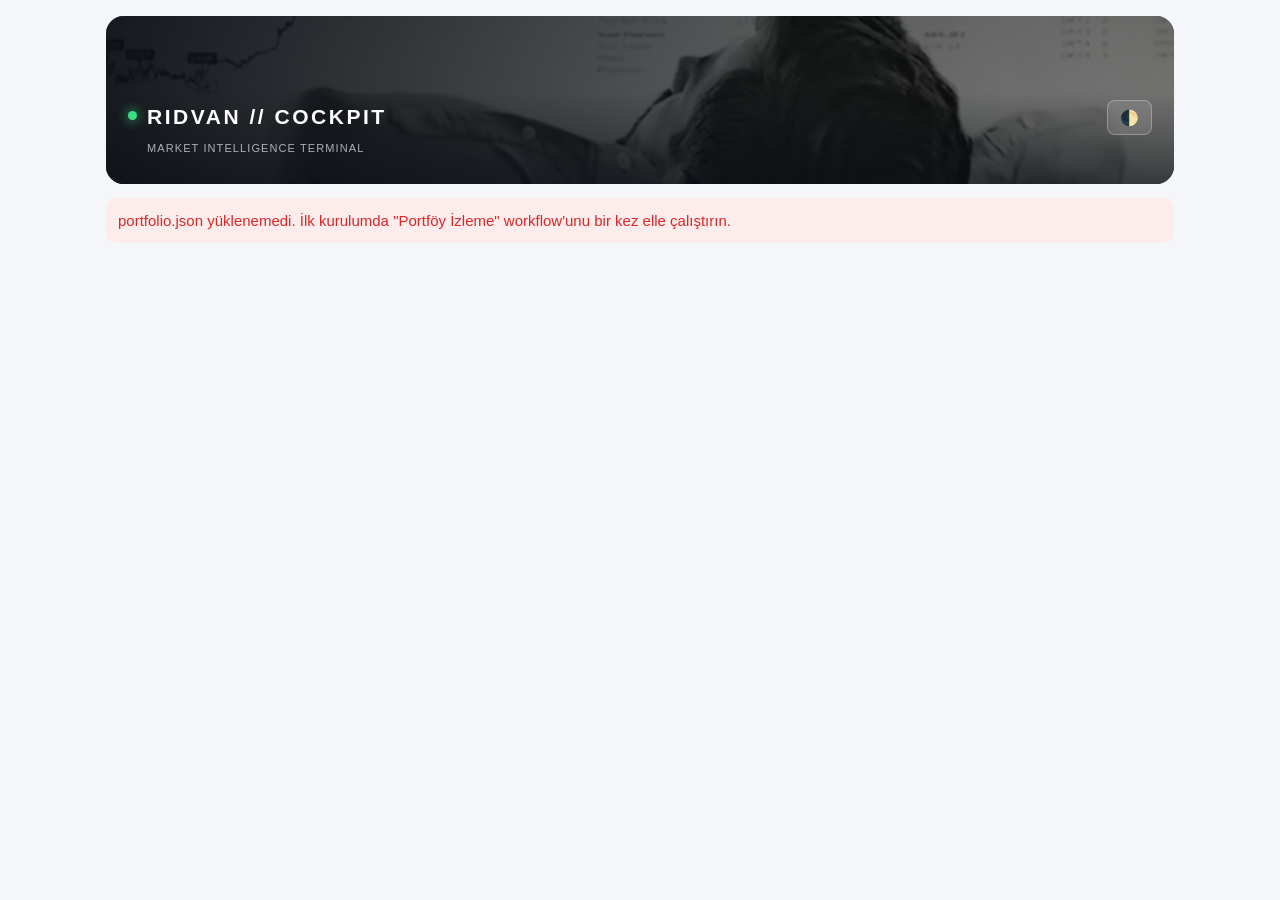
==== docs/index.html @ bf500c4d "Aşama 1: şifreli portföy, güvenli kayıt akışı, ET zamanlama, repaint ve 4s hizası - Portföy/geçmiş/d" ====
<!DOCTYPE html>
<html lang="tr">
<head>
<meta charset="UTF-8">
<meta name="viewport" content="width=device-width, initial-scale=1">
<title>RIDVAN // COCKPIT</title>
<link rel="icon" href="data:,">
<style>
:root{
  --bg:#f4f6f9;--card:#fff;--text:#1b2430;--muted:#6b7686;--line:#e3e8ef;
  --up:#16a34a;--up-bg:#e8f7ee;--down:#dc2626;--down-bg:#fdecec;--flat-bg:#f1f3f6;--accent:#2563eb;
  --pc-up:#eaf6ef;--pc-down:#fbeeee;
}
@media (prefers-color-scheme:dark){:root:not([data-theme="light"]){
  --bg:#0f141b;--card:#1a212b;--text:#e8edf3;--muted:#8d99aa;--line:#2a3340;
  --up:#34d399;--up-bg:#12332a;--down:#f87171;--down-bg:#3a1c1f;--flat-bg:#232b36;--accent:#60a5fa;--pc-up:#142a23;--pc-down:#2a1d22;}}
:root[data-theme="dark"]{
  --bg:#0f141b;--card:#1a212b;--text:#e8edf3;--muted:#8d99aa;--line:#2a3340;
  --up:#34d399;--up-bg:#12332a;--down:#f87171;--down-bg:#3a1c1f;--flat-bg:#232b36;--accent:#60a5fa;--pc-up:#142a23;--pc-down:#2a1d22;}
*{box-sizing:border-box;margin:0;padding:0}
body{background:var(--bg);color:var(--text);font:15px/1.4 -apple-system,BlinkMacSystemFont,"Segoe UI",Roboto,sans-serif;padding:16px;max-width:1100px;margin:0 auto}
header{display:flex;justify-content:space-between;align-items:center;gap:12px;margin-bottom:14px}
h1{font-size:20px}
h2{font-size:14px;text-transform:uppercase;letter-spacing:.06em;color:var(--muted);margin:22px 0 10px}
button{font:inherit;color:var(--text);background:var(--card);border:1px solid var(--line);border-radius:8px;padding:6px 12px;cursor:pointer}
#status{font-size:12px;color:var(--muted);margin-bottom:12px}
#status.warn{color:var(--down);font-weight:600}
.grid{display:grid;gap:10px}
.sum{grid-template-columns:repeat(auto-fit,minmax(150px,1fr))}
.pos{grid-template-columns:repeat(auto-fit,minmax(240px,1fr))}
.wl{grid-template-columns:repeat(auto-fit,minmax(150px,1fr))}
.card{background:var(--card);border:1px solid var(--line);border-radius:12px;padding:12px 14px}
.label{font-size:11px;text-transform:uppercase;letter-spacing:.05em;color:var(--muted)}
.big{font-size:21px;font-weight:700;margin-top:2px}
.sub{font-size:12px;color:var(--muted)}
.up{color:var(--up)}.down{color:var(--down)}
.pcard{cursor:pointer;border-left:5px solid var(--line);transition:transform .15s}
.pcard:hover{transform:translateY(-2px)}
.pcard.up-bg{background:var(--pc-up);border-left-color:var(--up)}
.pcard.down-bg{background:var(--pc-down);border-left-color:var(--down)}
.pcard.flat-bg{background:var(--flat-bg)}
.row{display:flex;justify-content:space-between;align-items:baseline;gap:8px}
.tk{font-weight:700;font-size:16px}
.chip{display:inline-block;font-size:11px;padding:1px 7px;border-radius:99px;background:var(--flat-bg);color:var(--muted);margin:3px 4px 0 0}
.chip.bad{background:var(--down-bg);color:var(--down);font-weight:600}
.chip.good{background:var(--up-bg);color:var(--up);font-weight:600}
svg.spark{width:100%;height:30px;display:block;margin:6px 0 2px}
.bar{height:10px;border-radius:99px;background:var(--flat-bg);overflow:hidden}
.bar>i{display:block;height:100%;background:var(--accent)}
.alloc{display:flex;height:16px;border-radius:99px;overflow:hidden;background:var(--flat-bg)}
.legend{display:flex;flex-wrap:wrap;gap:4px 14px;margin-top:8px;font-size:12px;color:var(--muted)}
.legend b{display:inline-block;width:9px;height:9px;border-radius:2px;margin-right:5px}
.rank{color:var(--muted);font-size:11px;margin-right:6px}
#modal{position:fixed;inset:0;background:rgba(0,0,0,.5);display:none;align-items:center;justify-content:center;padding:16px;z-index:10}
#modal.show{display:flex}
#modal .card{max-width:420px;width:100%;max-height:90vh;overflow:auto}
table{width:100%;border-collapse:collapse;font-size:13px;margin-top:6px}
td{padding:4px 0;border-bottom:1px solid var(--line)}td:last-child{text-align:right;font-weight:600}
.err{background:var(--down-bg);color:var(--down);padding:12px;border-radius:10px}
</style>
<link rel="stylesheet" href="theme.css?v=1">
<script src="vault.js?v=1"></script>
</head>
<body>
<div class="masthead">
<header>
  <h1><i></i>RIDVAN // COCKPIT</h1>
  <button id="theme" type="button" aria-label="Tema değiştir">🌓</button>
</header>
<div class="tag">MARKET INTELLIGENCE TERMINAL</div>
<div id="status">Yükleniyor…</div>
</div>
<main id="app"></main>
<div id="modal"><div class="card" id="modalBody"></div></div>

<script>
"use strict";
const PALETTE=["#4f86f7","#a78bfa","#f0b24c","#3fc1b0","#e879a6","#9bcf53","#f08a4b","#4cc3e6"];
const $=s=>document.querySelector(s);
const esc=s=>String(s).replace(/[&<>"']/g,c=>({"&":"&amp;","<":"&lt;",">":"&gt;",'"':"&quot;","'":"&#39;"}[c]));
const num=(v,d=2)=>Number(v).toLocaleString("en-US",{minimumFractionDigits:d,maximumFractionDigits:d});
const usd=(v,d=2)=>(v<0?"-":"")+"$"+num(Math.abs(v),d);
const sUsd=(v,d=2)=>(v>0?"+":v<0?"-":"")+"$"+num(Math.abs(v),d);
const sPct=v=>(v>0?"+":"")+num(v,2)+"%";
const cls=v=>v>0?"up":v<0?"down":"";
const bg=v=>v>0?"up-bg":v<0?"down-bg":"flat-bg";
const pct=(a,b)=>b?a/b*100:0;
const validQ=q=>q&&Number(q.c)>0;
// Ön/kapanış sonrası: quotes.json'daki ext güncelse (3 saat) fiyat/değişim onunla gösterilir; kapanış korunur.
function eff(q){
  const e=q&&q.ext;if(!e||!(+e.p>0))return q;
  if(!(Date.now()-new Date(e.t).getTime()<3*3600e3))return q;
  const base=e.sess==="pre"?+q.c:(+q.pc||+q.c);if(!(base>0))return q;
  const c=+e.p;return {...q,c,d:c-base,dp:(c/base-1)*100,pc:base,extp:e.sess,close:+q.c};
}
const extTag=x=>x&&x.extp?(x.extp==="pre"?" 🌅":" 🌙"):"";

/* ---- tema (localStorage erişilemezse sessizce yoksay) ---- */
function getTheme(){try{return localStorage.getItem("theme")}catch(e){return null}}
function setTheme(t){
  if(t)document.documentElement.setAttribute("data-theme",t);
  else document.documentElement.removeAttribute("data-theme");
  try{t?localStorage.setItem("theme",t):localStorage.removeItem("theme")}catch(e){}
}
setTheme(getTheme());
$("#theme").onclick=()=>{
  const cur=document.documentElement.getAttribute("data-theme")||
    (matchMedia("(prefers-color-scheme:dark)").matches?"dark":"light");
  setTheme(cur==="dark"?"light":"dark");
};

/* ---- veri ---- */
async function getJson(name,optional){
  try{
    const r=await fetch("data/"+name+"?t="+Date.now(),{cache:"no-store"});
    if(!r.ok)throw new Error(r.status);
    const j=await r.json();
    return window.Vault?await Vault.open(j):j;
  }catch(e){if(optional)return null;throw new Error(name+" yüklenemedi");}
}

function levels(P,t){
  const pos=P.portfolio[t],c=(P.position_levels||{})[t]||{},a=P.alerts||{};
  let stop=c.stop_loss,target=c.target;
  if(stop==null&&a.stop_loss_pct!=null)stop=pos.cost_basis*(1+a.stop_loss_pct/100);
  if(target==null&&a.target_pct!=null)target=pos.cost_basis*(1+a.target_pct/100);
  return {stop,target};
}

function compute(P,Q,H){
  const pos=[];let value=0,cost=0,day=0,prev=0;
  for(const [t,p] of Object.entries(P.portfolio)){
    const q=Q.quotes[t];if(!validQ(q))continue;
    const price=+q.c,pc=+(q.pc||q.c);
    const v=p.shares*price,c=p.shares*p.cost_basis;
    pos.push({t,shares:p.shares,cb:p.cost_basis,price,pc,value:v,cost:c,pnl:v-c,pnlPct:pct(v-c,c),
      dayPnl:p.shares*(price-pc),dayPct:pct(price-pc,pc),stale:!!q.stale,extp:q.extp,close:q.close,...levels(P,t)});
    value+=v;cost+=c;day+=p.shares*(price-pc);prev+=p.shares*pc;
  }
  const cash=+P.cash||0,total=value+cash;
  pos.forEach(p=>p.weight=pct(p.value,total));
  pos.sort((a,b)=>b.value-a.value);
  const realized=(H.transactions||[]).reduce((s,x)=>s+(x.undone?0:(x.realized_pnl||0)),0);
  return {pos,value,cost,cash,total,pnl:value-cost,pnlPct:pct(value-cost,cost),
    day,dayPct:pct(day,prev),realized};
}

function monthProgress(P,H,total){
  const target=P.monthly_target;if(!target)return null;
  const today=new Date().toISOString().slice(0,10),month=today.slice(0,7);
  const snaps=(H.snapshots||[]).filter(s=>s.date.startsWith(month)).sort((a,b)=>a.date<b.date?-1:1);
  if(!snaps.length)return null;
  const start=snaps[0];let flows=0;
  for(const x of H.transactions||[]){
    if(!x.undone&&x.date>start.date&&x.date.startsWith(month)){
      if(x.action==="deposit")flows+=x.amount;else if(x.action==="withdraw")flows-=x.amount;
    }
  }
  const gain=total-start.value-flows;
  return {gain,target,pct:pct(gain,target),since:start.date};
}

function spark(series){
  if(!series||series.length<2)return '<div class="sub" style="margin:6px 0 2px">Trend verisi birikiyor…</div>';
  const w=100,h=30,min=Math.min(...series),max=Math.max(...series),rng=(max-min)||1;
  const pts=series.map((v,i)=>(i/(series.length-1)*w).toFixed(1)+","+(h-2-(v-min)/rng*(h-4)).toFixed(1)).join(" ");
  const col=series[series.length-1]>=series[0]?"var(--up)":"var(--down)";
  return `<svg class="spark" viewBox="0 0 ${w} ${h}" preserveAspectRatio="none"><polyline fill="none" stroke="${col}" stroke-width="1.8" vector-effect="non-scaling-stroke" points="${pts}"/></svg>`;
}
const seriesOf=(prices,t)=>{const h=(prices||{})[t]||{};return Object.keys(h).sort().map(d=>h[d])};

/* ---- render ---- */
let STATE=null;
function render(){
  const {P,Q,H,PR}=STATE,S=compute(P,Q,H);
  const mp=monthProgress(P,H,S.total);
  let h="";

  h+=`<div class="grid sum">
   <div class="card"><div class="label">Toplam değer</div><div class="big">${usd(S.total)}</div><div class="sub">Pozisyon ${usd(S.value,0)} + nakit</div></div>
   <div class="card"><div class="label">Bugünkü K/Z</div><div class="big ${cls(S.day)}">${sUsd(S.day)}</div><div class="sub ${cls(S.day)}">${sPct(S.dayPct)}</div></div>
   <div class="card"><div class="label">Toplam K/Z</div><div class="big ${cls(S.pnl)}">${sUsd(S.pnl)}</div><div class="sub ${cls(S.pnl)}">${sPct(S.pnlPct)} · maliyet ${usd(S.cost,0)}</div></div>
   <div class="card"><div class="label">Nakit</div><div class="big">${usd(S.cash)}</div><div class="sub">%${num(pct(S.cash,S.total),1)} portföy</div></div>
   <div class="card"><div class="label">Gerçekleşen K/Z</div><div class="big ${cls(S.realized)}">${sUsd(S.realized)}</div><div class="sub">satışlardan</div></div>
  </div>`;

  if(mp){
    const w=Math.max(0,Math.min(100,mp.pct));
    h+=`<div class="card" style="margin-top:10px"><div class="row"><span class="label">Aylık hedef</span>
     <span class="sub">${sUsd(mp.gain,0)} / ${usd(mp.target,0)} · %${num(Math.max(mp.pct,0),0)}</span></div>
     <div class="bar" style="margin-top:8px"><i style="width:${w}%;background:${mp.gain>=0?"var(--up)":"var(--down)"}"></i></div>
     <div class="sub" style="margin-top:4px">${esc(mp.since)} tarihindeki ilk kayda göre (para yatırma/çekme düzeltilir)</div></div>`;
  }

  h+=`<div class="motto" role="button" tabindex="0" aria-label="Günün duvar yazısı, dokununca değişir"><div class="motto-in"><span class="motto-k">DUVAR YAZISI</span><p class="motto-t"></p></div></div>`;

  const segs=S.pos.map((p,i)=>({n:p.t,w:p.weight,c:PALETTE[i%PALETTE.length]}));
  segs.push({n:"Nakit",w:pct(S.cash,S.total),c:"#94a3b8"});
  h+=`<h2>Dağılım</h2><div class="card"><div class="alloc">${segs.map(s=>`<div title="${esc(s.n)}" style="width:${s.w}%;background:${s.c}"></div>`).join("")}</div>
   <div class="legend">${segs.map(s=>`<span><b style="background:${s.c}"></b>${esc(s.n)} %${num(s.w,1)}</span>`).join("")}</div></div>`;

  h+=`<h2>Pozisyonlar</h2><div class="grid pos">`;
  for(const p of S.pos){
    const stopBad=p.stop!=null&&p.price<=p.stop,tgtGood=p.target!=null&&p.price>=p.target;
    h+=`<div class="card pcard ${bg(p.dayPct)}" data-t="${esc(p.t)}">
      <div class="row"><span class="tk">${esc(p.t)}</span><span class="${cls(p.dayPct)}"><b>${sPct(p.dayPct)}</b> bugün</span></div>
      <div class="row"><span class="big" style="font-size:18px">${usd(p.price)}${extTag(p)}</span><span class="sub">${num(p.shares,0)} adet · %${num(p.weight,0)}</span></div>
      ${spark(seriesOf(PR,p.t))}
      <div class="row"><span class="sub">K/Z</span><span class="${cls(p.pnl)}"><b>${sUsd(p.pnl,0)}</b> (${sPct(p.pnlPct)})</span></div>
      <div>${p.stop!=null?`<span class="chip ${stopBad?"bad":""}">Stop ${usd(p.stop)}${stopBad?" ⚠":""}</span>`:""}
      ${p.target!=null?`<span class="chip ${tgtGood?"good":""}">Hedef ${usd(p.target)}${tgtGood?" ✓":""}</span>`:""}
      ${p.extp?`<span class="chip">${p.extp==="pre"?"Ön piyasa":"Kapanış sonrası"} · kapanış ${usd(p.close)}</span>`:""}
      ${p.stale?'<span class="chip bad">eski veri</span>':""}</div></div>`;
  }
  h+=`</div>`;

  const wl=P.watchlist.map(t=>({t,q:Q.quotes[t]})).filter(x=>validQ(x.q)).sort((a,b)=>(b.q.dp||0)-(a.q.dp||0));
  const lost=P.watchlist.filter(t=>!validQ(Q.quotes[t]));
  h+=`<h2>İzleme listesi · momentuma göre</h2><div class="grid wl">`;
  wl.forEach((x,i)=>{
    const zone=(P.buy_zones||{})[x.t],inZone=zone!=null&&x.q.c<=zone,dp=+x.q.dp||0;
    h+=`<div class="card ${inZone?"":""}" style="${inZone?"border-color:var(--up)":""}">
      <div class="row"><span><span class="rank">#${i+1}</span><b>${esc(x.t)}</b></span><span class="${cls(dp)}"><b>${sPct(dp)}</b></span></div>
      <div class="sub">${usd(+x.q.c)}${extTag(x.q)}</div>
      ${zone!=null?`<span class="chip ${inZone?"good":""}">${inZone?"🎯 alım bölgesinde":"alım ≤ "+usd(zone)}</span>`:""}</div>`;
  });
  h+=`</div>`;
  if(lost.length)h+=`<div class="sub" style="margin-top:8px">⚠ Fiyat alınamadı: ${lost.map(esc).join(", ")}</div>`;

  $("#app").innerHTML=h;
  if(window.mottoInit)mottoInit();
  document.querySelectorAll(".pcard").forEach(el=>el.onclick=()=>openModal(el.dataset.t,S));

  const upd=new Date(Q.updated),age=Math.round((Date.now()-upd)/60000);
  const st=$("#status");
  const mk=Q.market_open===true?"🟢 Piyasa açık":Q.market_open===false?"🔴 Piyasa kapalı":"⚪";
  st.textContent=`${mk} · Son veri: ${upd.toLocaleString("tr-TR",{hour:"2-digit",minute:"2-digit",day:"2-digit",month:"2-digit"})} (${age} dk önce)`;
  st.className=(Q.market_open===true&&age>40)?"warn":"";
  if(st.className)st.textContent+=" · veri gecikmiş olabilir";
  if(window.Vault&&Vault.unlocked()){const lk=document.createElement("a");lk.href="#";lk.textContent=" · 🔒 Kilitle";
    lk.style.color="inherit";lk.onclick=e=>{e.preventDefault();Vault.forget()};st.appendChild(lk);}
}

function openModal(t,S){
  const p=S.pos.find(x=>x.t===t);if(!p)return;
  const tx=(STATE.H.transactions||[]).filter(x=>x.ticker===t).slice(-5).reverse();
  const row=(a,b)=>`<tr><td>${a}</td><td>${b}</td></tr>`;
  $("#modalBody").innerHTML=`<div class="row"><span class="tk" style="font-size:20px">${esc(t)}</span><button type="button" id="close">Kapat</button></div>
   <table>
   ${row(p.extp?(p.extp==="pre"?"Ön piyasa fiyatı":"Kapanış sonrası fiyat"):"Fiyat",usd(p.price))}${p.extp?row("Kapanış",usd(p.close)):""}${row("Önceki kapanış",usd(p.pc))}${row("Bugün",`<span class="${cls(p.dayPnl)}">${sUsd(p.dayPnl)} (${sPct(p.dayPct)})</span>`)}
   ${row("Adet",num(p.shares,0))}${row("Ort. maliyet",usd(p.cb,4))}
   ${row("Pozisyon değeri",usd(p.value))}${row("Maliyet tutarı",usd(p.cost))}
   ${row("Toplam K/Z",`<span class="${cls(p.pnl)}">${sUsd(p.pnl)} (${sPct(p.pnlPct)})</span>`)}
   ${row("Portföy ağırlığı","%"+num(p.weight,1))}
   ${p.stop!=null?row("Stop",usd(p.stop)):""}${p.target!=null?row("Hedef",usd(p.target)):""}</table>
   ${tx.length?`<h2 style="margin-top:14px">Son işlemler</h2><table>${tx.map(x=>row(esc(x.date)+" "+esc(x.action==="buy"?"ALIŞ":"SATIŞ"),num(x.shares,0)+" @ "+usd(x.price))).join("")}</table>`:""}`;
  $("#modal").classList.add("show");
  $("#close").onclick=closeModal;
}
function closeModal(){$("#modal").classList.remove("show")}
$("#modal").onclick=e=>{if(e.target.id==="modal")closeModal()};
document.addEventListener("keydown",e=>{if(e.key==="Escape")closeModal()});

async function load(){
  try{
    const [P,Q,H,PR]=await Promise.all([getJson("portfolio.json"),getJson("quotes.json"),
      getJson("history.json",true),getJson("prices.json",true)]);
    if(Q&&Q.quotes)for(const t of Object.keys(Q.quotes))Q.quotes[t]=eff(Q.quotes[t]);
    STATE={P,Q,H:H||{transactions:[],snapshots:[]},PR:PR||{}};
    render();
  }catch(e){
    $("#app").innerHTML=`<div class="err">${esc(e.message)}. İlk kurulumda "Portföy İzleme" workflow'unu bir kez elle çalıştırın.</div>`;
    $("#status").textContent="";
  }
}
load();
setInterval(load,60000);
</script>
<script src="motto.js?v=1"></script>
</body>
</html>
---- docs/theme.css ----
/* Midas görsel teması: sakin, net, disiplinli.
   Tek dosyadan üç sayfaya (index, tg, trend) uygulanır.
   Geri almak için: sayfalardaki <link theme.css> ve .stage/.masthead/.motto işaretlerini kaldırmak yeterli. */
@font-face{font-family:"Sedgwick Ave Display";font-display:swap;src:url(fonts/sedgwick-latin-ext.woff2) format("woff2");
  unicode-range:U+0100-02BA,U+02BD-02C5,U+02C7-02CC,U+02CE-02D7,U+02DD-02FF,U+0304,U+0308,U+0329,U+1D00-1DBF,U+1E00-1E9F,U+1EF2-1EFF,U+2020,U+20A0-20AB,U+20AD-20C0,U+2113,U+2C60-2C7F,U+A720-A7FF}
@font-face{font-family:"Sedgwick Ave Display";font-display:swap;src:url(fonts/sedgwick-latin.woff2) format("woff2");
  unicode-range:U+0000-00FF,U+0131,U+0152-0153,U+02BB-02BC,U+02C6,U+02DA,U+02DC,U+0304,U+0308,U+0329,U+2000-206F,U+20AC,U+2122,U+2191,U+2193,U+2212,U+2215,U+FEFF,U+FFFD}

/* Sayfa üstü sahne (mini uygulama): fotoğraf kararıp zemine karışır */
.stage{position:absolute;left:0;right:0;top:0;height:330px;z-index:-1;pointer-events:none;overflow:hidden;background:#0a0d14}
.stage::before{content:"";position:absolute;inset:0;background:url(img/hero.jpg) 100% 36px/112% auto no-repeat;filter:brightness(.5) contrast(1.15);-webkit-mask-image:linear-gradient(to bottom,transparent,#000 70px);mask-image:linear-gradient(to bottom,transparent,#000 70px)}
.stage::after{content:"";position:absolute;inset:0;
  background:linear-gradient(to bottom,rgba(10,13,20,.45) 0,rgba(10,13,20,.05) 38%,rgba(10,13,20,.78) 80%,#0a0d14 100%),
             linear-gradient(to right,rgba(10,13,20,.78) 0,rgba(10,13,20,.2) 55%,rgba(10,13,20,0) 100%)}

/* Başlık bandı (dashboard, tarama) */
.masthead{position:relative;isolation:isolate;overflow:hidden;border-radius:18px;margin-bottom:14px;padding:26px 22px 18px;min-height:168px;
  display:flex;flex-direction:column;justify-content:flex-end;gap:8px;color:#f3f5f8;background:#0a0d14}
.masthead::before{content:"";position:absolute;inset:0;z-index:-2;background:url(img/hero.jpg) 66% 22%/cover no-repeat;filter:brightness(.6) contrast(1.1)}
.masthead::after{content:"";position:absolute;inset:0;z-index:-1;
  background:linear-gradient(to right,rgba(10,13,20,.88) 0,rgba(10,13,20,.55) 45%,rgba(10,13,20,.08) 100%),
             linear-gradient(to top,rgba(10,13,20,.55),rgba(10,13,20,0) 55%)}
.masthead header{margin:0}
.masthead h1{color:#fff;font-size:21px;letter-spacing:.12em;text-transform:uppercase;display:flex;align-items:flex-start;gap:10px}
.masthead h1 i{flex:none;margin-top:.42em;display:inline-block;width:9px;height:9px;border-radius:50%;background:#3ddc84;box-shadow:0 0 12px #3ddc84}
.masthead .tag{font-size:11px;letter-spacing:.1em;color:rgba(235,240,248,.7);margin:-2px 0 0 19px}
.masthead #status{color:rgba(240,244,250,.82);margin:2px 0 0}
.masthead #status.warn{color:#ff8a94}
.masthead button,.masthead a.btn{background:rgba(255,255,255,.12);color:#fff;border-color:rgba(255,255,255,.28);-webkit-backdrop-filter:blur(6px);backdrop-filter:blur(6px)}
@media (max-width:560px){.masthead{padding:22px 16px 14px;min-height:150px;border-radius:16px}.masthead h1{font-size:16px;letter-spacing:.08em}.masthead header{align-items:flex-start;gap:10px}.masthead .tag{font-size:10px;margin-left:19px}}

/* Duvar yazısı bandı: günün cümlesi, dokununca sıradaki */
.motto{position:relative;isolation:isolate;overflow:hidden;border-radius:16px;margin:12px 0;min-height:132px;display:flex;align-items:center;
  padding:18px 22px;cursor:pointer;background:#1a1816;color:#f2f2f0;-webkit-tap-highlight-color:transparent;user-select:none}
.motto::before{content:"";position:absolute;inset:0;z-index:-2;background:url(img/wall.jpg) 30% 40%/cover no-repeat;filter:brightness(.55) contrast(1.05) saturate(.75)}
.motto::after{content:"";position:absolute;inset:0;z-index:-1;background:linear-gradient(to right,rgba(8,9,11,.55),rgba(8,9,11,.15) 70%,rgba(8,9,11,.4))}
.motto-in{display:flex;flex-direction:column;gap:6px;max-width:100%}
.motto-k{font:600 10.5px/1 ui-monospace,SFMono-Regular,Menlo,monospace;letter-spacing:.2em;color:rgba(240,240,236,.62)}
.motto-t{margin:0;font:400 30px/1.12 "Sedgwick Ave Display","Impact","Arial Narrow",sans-serif;letter-spacing:.02em;
  color:#f4f4f2;-webkit-text-stroke:7px #0b0b0c;paint-order:stroke fill;transform:rotate(-1.6deg);transform-origin:left center;
  text-wrap:balance;transition:opacity .25s ease}
.motto.fade .motto-t{opacity:0}
.motto.slim{min-height:96px;padding:12px 20px}
.motto.slim .motto-t{font-size:25px}
@media (max-width:560px){.motto-t{font-size:26px;-webkit-text-stroke:6px #0b0b0c}.motto.slim .motto-t{font-size:22px}}
@media (prefers-reduced-motion:reduce){.motto-t{transition:none}}
@media (min-width:900px){.motto{min-height:150px;padding:22px 32px}.motto-t{font-size:42px;-webkit-text-stroke:8px #0b0b0c}}

/* Alternatif başlık teması: mavi-mor aurora (html[data-hero="aurora"]).
   Mini uygulamadaki düğme Foto / Aurora / Otomatik arasında döner. */
.stage .aur{display:none}
html[data-hero="aurora"] .stage{position:fixed;height:420px;background:transparent;
  -webkit-mask-image:linear-gradient(to bottom,#000 55%,transparent);mask-image:linear-gradient(to bottom,#000 55%,transparent)}
html[data-hero="aurora"] .stage::before,html[data-hero="aurora"] .stage::after{display:none}
html[data-hero="aurora"] .stage .aur{display:block}
.stage .aur{position:absolute;border-radius:50%;filter:blur(46px);opacity:.75;animation:drift 18s ease-in-out infinite alternate}
.stage .aur:nth-child(1){width:360px;height:260px;left:-90px;top:-40px;background:#2b4fd8}
.stage .aur:nth-child(2){width:320px;height:240px;right:-100px;top:20px;background:#7a3fd1;animation-delay:-6s}
.stage .aur:nth-child(3){width:300px;height:200px;left:20%;top:150px;background:#0e8fa8;opacity:.5;animation-delay:-11s}
@keyframes drift{to{transform:translate(34px,22px) scale(1.12)}}
@media (prefers-reduced-motion:reduce){.stage .aur{animation:none}}
.herobtn{margin-left:auto;flex:none;width:34px;height:34px;border-radius:50%;border:1px solid rgba(255,255,255,.28);background:rgba(255,255,255,.1);
  color:rgba(240,243,250,.9);display:flex;align-items:center;justify-content:center;cursor:pointer;padding:0;-webkit-backdrop-filter:blur(6px);backdrop-filter:blur(6px)}
.herobtn svg{width:18px;height:18px;stroke:currentColor;fill:none;stroke-width:1.8;stroke-linecap:round;stroke-linejoin:round}
.herotoast{position:fixed;top:56px;right:14px;z-index:20;padding:6px 12px;border-radius:999px;background:rgba(10,13,20,.85);border:1px solid rgba(255,255,255,.18);
  color:#e8ecf4;font:600 12px/1 -apple-system,BlinkMacSystemFont,"Segoe UI",Roboto,sans-serif;opacity:0;transition:opacity .25s;pointer-events:none}
.herotoast.on{opacity:1}
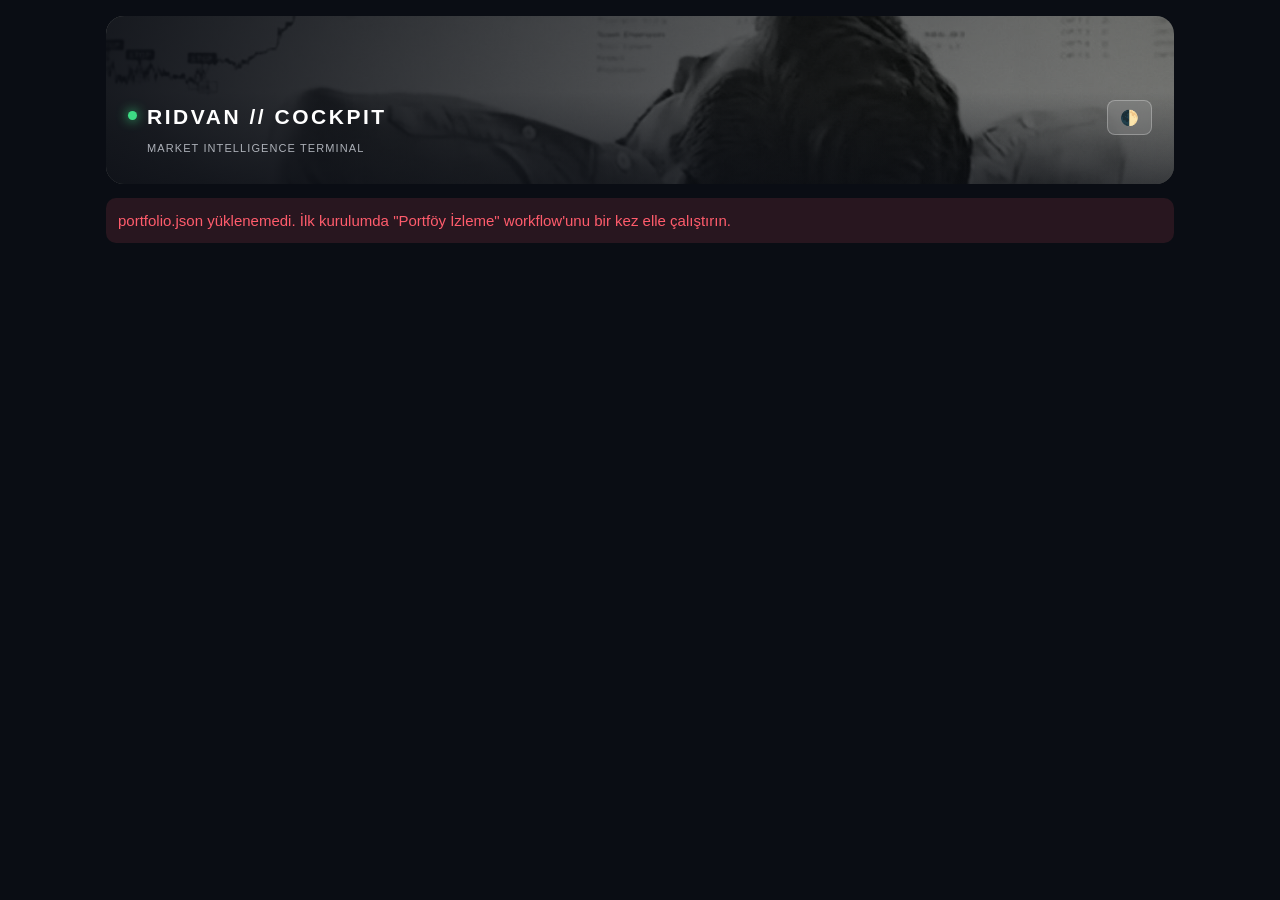
==== commit b14bbffa: "Aşama 3: sektör başına 3 hisse seçimi (market.py), dashboard ve trend sayfası yenilendi Co-Authored-" ====
--- a/docs/index.html
+++ b/docs/index.html
@@ -7,16 +7,15 @@
 <link rel="icon" href="data:,">
 <style>
 :root{
+  --bg:#0a0d14;--card:#11151f;--text:#e8ecf4;--muted:#7d8798;--line:#1d2330;
+  --up:#3ddc84;--up-bg:rgba(61,220,132,.12);--down:#ff5c6c;--down-bg:rgba(255,92,108,.12);--flat-bg:#1a2030;
+  --warn:#f5b942;--warn-bg:rgba(245,185,66,.12);--accent:#5aa9ff;--on:#27304a;color-scheme:dark;
+}
+:root[data-theme="light"]{
   --bg:#f4f6f9;--card:#fff;--text:#1b2430;--muted:#6b7686;--line:#e3e8ef;
-  --up:#16a34a;--up-bg:#e8f7ee;--down:#dc2626;--down-bg:#fdecec;--flat-bg:#f1f3f6;--accent:#2563eb;
-  --pc-up:#eaf6ef;--pc-down:#fbeeee;
-}
-@media (prefers-color-scheme:dark){:root:not([data-theme="light"]){
-  --bg:#0f141b;--card:#1a212b;--text:#e8edf3;--muted:#8d99aa;--line:#2a3340;
-  --up:#34d399;--up-bg:#12332a;--down:#f87171;--down-bg:#3a1c1f;--flat-bg:#232b36;--accent:#60a5fa;--pc-up:#142a23;--pc-down:#2a1d22;}}
-:root[data-theme="dark"]{
-  --bg:#0f141b;--card:#1a212b;--text:#e8edf3;--muted:#8d99aa;--line:#2a3340;
-  --up:#34d399;--up-bg:#12332a;--down:#f87171;--down-bg:#3a1c1f;--flat-bg:#232b36;--accent:#60a5fa;--pc-up:#142a23;--pc-down:#2a1d22;}
+  --up:#16a34a;--up-bg:#e8f7ee;--down:#dc2626;--down-bg:#fdecec;--flat-bg:#f1f3f6;
+  --warn:#b7791f;--warn-bg:#fdf3dc;--accent:#2563eb;--on:#dbe4f3;color-scheme:light;
+}
 *{box-sizing:border-box;margin:0;padding:0}
 body{background:var(--bg);color:var(--text);font:15px/1.4 -apple-system,BlinkMacSystemFont,"Segoe UI",Roboto,sans-serif;padding:16px;max-width:1100px;margin:0 auto}
 header{display:flex;justify-content:space-between;align-items:center;gap:12px;margin-bottom:14px}
@@ -34,17 +33,28 @@
 .big{font-size:21px;font-weight:700;margin-top:2px}
 .sub{font-size:12px;color:var(--muted)}
 .up{color:var(--up)}.down{color:var(--down)}
-.pcard{cursor:pointer;border-left:5px solid var(--line);transition:transform .15s}
+.pcard{cursor:pointer;transition:transform .15s}
 .pcard:hover{transform:translateY(-2px)}
-.pcard.up-bg{background:var(--pc-up);border-left-color:var(--up)}
-.pcard.down-bg{background:var(--pc-down);border-left-color:var(--down)}
-.pcard.flat-bg{background:var(--flat-bg)}
+.pcard.broken{border-color:var(--down);background:var(--down-bg);box-shadow:0 0 0 1px var(--down) inset}
+.card,.big,.sub,.row{font-variant-numeric:tabular-nums}
+.chip.warn{background:var(--warn-bg);color:var(--warn);font-weight:600}
+.sl{position:relative;height:6px;border-radius:99px;background:var(--flat-bg);margin:14px 0 4px}
+.sl .rng{position:absolute;top:0;bottom:0;border-radius:99px;opacity:.55}
+.sl .mk{position:absolute;top:-4px;width:3px;height:14px;border-radius:2px;background:var(--text);transform:translateX(-50%)}
+.sl .tick{position:absolute;top:-2px;bottom:-2px;width:2px;transform:translateX(-50%)}
+.slL{display:flex;justify-content:space-between;font-size:11px;color:var(--muted)}
+.sprow{display:flex;gap:6px;align-items:stretch;margin:6px 0 2px}
+.sprow svg.spark{margin:0;flex:1;min-width:0;height:44px}
+.spl{display:flex;flex-direction:column;justify-content:space-between;font-size:10px;color:var(--muted);text-align:right;min-width:46px;line-height:1.1}
+.reg{margin-top:10px;display:flex;flex-wrap:wrap;gap:8px 22px;align-items:center;justify-content:space-between}
+.reg .big{font-size:17px}
+.mt{font-size:11px;margin-top:3px;display:flex;flex-wrap:wrap;gap:3px 8px;align-items:center}
 .row{display:flex;justify-content:space-between;align-items:baseline;gap:8px}
 .tk{font-weight:700;font-size:16px}
 .chip{display:inline-block;font-size:11px;padding:1px 7px;border-radius:99px;background:var(--flat-bg);color:var(--muted);margin:3px 4px 0 0}
 .chip.bad{background:var(--down-bg);color:var(--down);font-weight:600}
 .chip.good{background:var(--up-bg);color:var(--up);font-weight:600}
-svg.spark{width:100%;height:30px;display:block;margin:6px 0 2px}
+svg.spark{width:100%;height:30px;display:block;margin:6px 0 2px;overflow:visible}
 .bar{height:10px;border-radius:99px;background:var(--flat-bg);overflow:hidden}
 .bar>i{display:block;height:100%;background:var(--accent)}
 .alloc{display:flex;height:16px;border-radius:99px;overflow:hidden;background:var(--flat-bg)}
@@ -56,6 +66,7 @@
 #modal .card{max-width:420px;width:100%;max-height:90vh;overflow:auto}
 table{width:100%;border-collapse:collapse;font-size:13px;margin-top:6px}
 td{padding:4px 0;border-bottom:1px solid var(--line)}td:last-child{text-align:right;font-weight:600}
+.motto{margin-top:22px}
 .err{background:var(--down-bg);color:var(--down);padding:12px;border-radius:10px}
 </style>
 <link rel="stylesheet" href="theme.css?v=1">
@@ -78,10 +89,11 @@
 const PALETTE=["#4f86f7","#a78bfa","#f0b24c","#3fc1b0","#e879a6","#9bcf53","#f08a4b","#4cc3e6"];
 const $=s=>document.querySelector(s);
 const esc=s=>String(s).replace(/[&<>"']/g,c=>({"&":"&amp;","<":"&lt;",">":"&gt;",'"':"&quot;","'":"&#39;"}[c]));
-const num=(v,d=2)=>Number(v).toLocaleString("en-US",{minimumFractionDigits:d,maximumFractionDigits:d});
-const usd=(v,d=2)=>(v<0?"-":"")+"$"+num(Math.abs(v),d);
-const sUsd=(v,d=2)=>(v>0?"+":v<0?"-":"")+"$"+num(Math.abs(v),d);
-const sPct=v=>(v>0?"+":"")+num(v,2)+"%";
+const num=(v,d=2)=>Number(v).toLocaleString("tr-TR",{minimumFractionDigits:d,maximumFractionDigits:d});
+const usd=(v,d=2)=>(v<0?"\u2212":"")+"$"+num(Math.abs(v),d);
+const sUsd=(v,d=2)=>(v>0?"+":v<0?"\u2212":"")+"$"+num(Math.abs(v),d);
+const sPct=v=>(v>0?"+":v<0?"\u2212":"")+"%"+num(Math.abs(v),2);
+const sNum=(v,d=1)=>(v>0?"+":v<0?"\u2212":"")+num(Math.abs(v),d);
 const cls=v=>v>0?"up":v<0?"down":"";
 const bg=v=>v>0?"up-bg":v<0?"down-bg":"flat-bg";
 const pct=(a,b)=>b?a/b*100:0;
@@ -102,10 +114,9 @@
   else document.documentElement.removeAttribute("data-theme");
   try{t?localStorage.setItem("theme",t):localStorage.removeItem("theme")}catch(e){}
 }
-setTheme(getTheme());
+{const t=getTheme();setTheme(t==="light"?"light":"dark");}
 $("#theme").onclick=()=>{
-  const cur=document.documentElement.getAttribute("data-theme")||
-    (matchMedia("(prefers-color-scheme:dark)").matches?"dark":"light");
+  const cur=document.documentElement.getAttribute("data-theme")||"dark";
   setTheme(cur==="dark"?"light":"dark");
 };
 
@@ -160,19 +171,34 @@
   return {gain,target,pct:pct(gain,target),since:start.date};
 }
 
-function spark(series){
+function spark(series,stop){
   if(!series||series.length<2)return '<div class="sub" style="margin:6px 0 2px">Trend verisi birikiyor…</div>';
-  const w=100,h=30,min=Math.min(...series),max=Math.max(...series),rng=(max-min)||1;
-  const pts=series.map((v,i)=>(i/(series.length-1)*w).toFixed(1)+","+(h-2-(v-min)/rng*(h-4)).toFixed(1)).join(" ");
+  const w=100,h=44,mn=Math.min(...series),mx=Math.max(...series);
+  const useStop=stop!=null&&stop>0&&stop>=mn*0.8&&stop<=mx*1.2;
+  const lo=useStop?Math.min(mn,stop):mn,hi=useStop?Math.max(mx,stop):mx,rng=(hi-lo)||1;
+  const y=v=>(h-3-(v-lo)/rng*(h-6)).toFixed(1);
+  const pts=series.map((v,i)=>(i/(series.length-1)*w).toFixed(1)+","+y(v)).join(" ");
   const col=series[series.length-1]>=series[0]?"var(--up)":"var(--down)";
-  return `<svg class="spark" viewBox="0 0 ${w} ${h}" preserveAspectRatio="none"><polyline fill="none" stroke="${col}" stroke-width="1.8" vector-effect="non-scaling-stroke" points="${pts}"/></svg>`;
+  const sl=useStop?`<line x1="0" x2="${w}" y1="${y(stop)}" y2="${y(stop)}" stroke="var(--down)" stroke-width="1" stroke-dasharray="4 3" vector-effect="non-scaling-stroke" opacity=".8"/>`:"";
+  return `<div class="sprow"><svg class="spark" viewBox="0 0 ${w} ${h}" preserveAspectRatio="none">${sl}<polyline fill="none" stroke="${col}" stroke-width="1.8" vector-effect="non-scaling-stroke" points="${pts}"/></svg>
+   <div class="spl"><span>${usd(mx)}</span>${useStop?`<span style="color:var(--down)">stop</span>`:""}<span>${usd(mn)}</span></div></div>`;
+}
+function stopBar(p){
+  if(p.stop==null||p.target==null||!(p.target>p.stop))return "";
+  const lo=Math.min(p.stop,p.price),hi=Math.max(p.target,p.price),r=(hi-lo)||1;
+  const pos=v=>((v-lo)/r*100).toFixed(1);
+  const bad=p.price<=p.stop,good=p.price>=p.target;
+  return `<div class="sl" title="Stop – fiyat – hedef"><div class="rng" style="left:${pos(p.stop)}%;width:${(pos(p.target)-pos(p.stop)).toFixed(1)}%;background:linear-gradient(90deg,var(--down),var(--warn),var(--up))"></div>
+   <div class="tick" style="left:${pos(p.stop)}%;background:var(--down)"></div><div class="tick" style="left:${pos(p.target)}%;background:var(--up)"></div>
+   <div class="mk" style="left:${pos(p.price)}%;${bad?"background:var(--down)":good?"background:var(--up)":""}"></div></div>
+   <div class="slL"><span>Stop ${usd(p.stop)}</span><span>Hedef ${usd(p.target)}</span></div>`;
 }
 const seriesOf=(prices,t)=>{const h=(prices||{})[t]||{};return Object.keys(h).sort().map(d=>h[d])};
 
 /* ---- render ---- */
 let STATE=null;
 function render(){
-  const {P,Q,H,PR}=STATE,S=compute(P,Q,H);
+  const {P,Q,H,PR,MK}=STATE,S=compute(P,Q,H);
   const mp=monthProgress(P,H,S.total);
   let h="";
 
@@ -184,6 +210,19 @@
    <div class="card"><div class="label">Gerçekleşen K/Z</div><div class="big ${cls(S.realized)}">${sUsd(S.realized)}</div><div class="sub">satışlardan</div></div>
   </div>`;
 
+  const rg=MK&&MK.regime;
+  if(rg&&rg.score!=null&&rg.max){
+    const ct=Array.isArray(rg.cash_target)&&rg.cash_target.length>=2?rg.cash_target.map(Number):null;
+    const cp=pct(S.cash,S.total);
+    let ctx="";
+    if(ct){
+      const st=cp<ct[0]?["warn","hedefin altında"]:cp>ct[1]?["warn","hedefin üstünde"]:["good","hedef aralığında"];
+      ctx=`<div><div class="label">Önerilen nakit</div><div class="big">%${num(ct[0],0)}–${num(ct[1],0)}</div><div class="sub">Şu an %${num(cp,1)} <span class="chip ${st[0]}">${st[1]}</span></div></div>`;
+    }
+    h+=`<div class="card reg"><div><div class="label">Piyasa rejimi</div><div class="big">${esc(rg.label||"–")}</div></div>
+     <div><div class="label">Skor</div><div class="big">${esc(rg.score)}/${esc(rg.max)}</div></div>${ctx}</div>`;
+  }
+
   if(mp){
     const w=Math.max(0,Math.min(100,mp.pct));
     h+=`<div class="card" style="margin-top:10px"><div class="row"><span class="label">Aylık hedef</span>
@@ -192,8 +231,6 @@
      <div class="sub" style="margin-top:4px">${esc(mp.since)} tarihindeki ilk kayda göre (para yatırma/çekme düzeltilir)</div></div>`;
   }
 
-  h+=`<div class="motto" role="button" tabindex="0" aria-label="Günün duvar yazısı, dokununca değişir"><div class="motto-in"><span class="motto-k">DUVAR YAZISI</span><p class="motto-t"></p></div></div>`;
-
   const segs=S.pos.map((p,i)=>({n:p.t,w:p.weight,c:PALETTE[i%PALETTE.length]}));
   segs.push({n:"Nakit",w:pct(S.cash,S.total),c:"#94a3b8"});
   h+=`<h2>Dağılım</h2><div class="card"><div class="alloc">${segs.map(s=>`<div title="${esc(s.n)}" style="width:${s.w}%;background:${s.c}"></div>`).join("")}</div>
@@ -202,11 +239,12 @@
   h+=`<h2>Pozisyonlar</h2><div class="grid pos">`;
   for(const p of S.pos){
     const stopBad=p.stop!=null&&p.price<=p.stop,tgtGood=p.target!=null&&p.price>=p.target;
-    h+=`<div class="card pcard ${bg(p.dayPct)}" data-t="${esc(p.t)}">
+    h+=`<div class="card pcard ${stopBad?"broken":""}" data-t="${esc(p.t)}">
       <div class="row"><span class="tk">${esc(p.t)}</span><span class="${cls(p.dayPct)}"><b>${sPct(p.dayPct)}</b> bugün</span></div>
       <div class="row"><span class="big" style="font-size:18px">${usd(p.price)}${extTag(p)}</span><span class="sub">${num(p.shares,0)} adet · %${num(p.weight,0)}</span></div>
-      ${spark(seriesOf(PR,p.t))}
-      <div class="row"><span class="sub">K/Z</span><span class="${cls(p.pnl)}"><b>${sUsd(p.pnl,0)}</b> (${sPct(p.pnlPct)})</span></div>
+      ${spark(seriesOf(PR,p.t),p.stop)}
+      ${stopBar(p)}
+      <div class="row" style="margin-top:6px"><span class="sub">K/Z</span><span class="${cls(p.pnl)}"><b>${sUsd(p.pnl,0)}</b> (${sPct(p.pnlPct)})</span></div>
       <div>${p.stop!=null?`<span class="chip ${stopBad?"bad":""}">Stop ${usd(p.stop)}${stopBad?" ⚠":""}</span>`:""}
       ${p.target!=null?`<span class="chip ${tgtGood?"good":""}">Hedef ${usd(p.target)}${tgtGood?" ✓":""}</span>`:""}
       ${p.extp?`<span class="chip">${p.extp==="pre"?"Ön piyasa":"Kapanış sonrası"} · kapanış ${usd(p.close)}</span>`:""}
@@ -214,18 +252,28 @@
   }
   h+=`</div>`;
 
-  const wl=P.watchlist.map(t=>({t,q:Q.quotes[t]})).filter(x=>validQ(x.q)).sort((a,b)=>(b.q.dp||0)-(a.q.dp||0));
+  const MS=(MK&&MK.stocks)||null;
+  const rsOf=t=>{const m=MS&&MS[t];return m&&m.rs&&typeof m.rs.score==="number"?m.rs.score:null};
+  const wl=P.watchlist.map(t=>({t,q:Q.quotes[t]})).filter(x=>validQ(x.q)).sort((a,b)=>{
+    if(MS){const x=rsOf(a.t),y=rsOf(b.t);
+      if(x!=null&&y!=null&&x!==y)return y-x;
+      if((x==null)!==(y==null))return x==null?1:-1;}
+    return (b.q.dp||0)-(a.q.dp||0);});
   const lost=P.watchlist.filter(t=>!validQ(Q.quotes[t]));
   h+=`<h2>İzleme listesi · momentuma göre</h2><div class="grid wl">`;
   wl.forEach((x,i)=>{
     const zone=(P.buy_zones||{})[x.t],inZone=zone!=null&&x.q.c<=zone,dp=+x.q.dp||0;
-    h+=`<div class="card ${inZone?"":""}" style="${inZone?"border-color:var(--up)":""}">
+    const m=MS&&MS[x.t],rs=rsOf(x.t);
+    const mtl=m?`<div class="mt">${m.trend&&m.trend.label?`<span class="chip">${esc(m.trend.label)}</span>`:""}${rs!=null?`<span class="${cls(rs)}"><b>RS ${sNum(rs,1)}</b></span>`:""}${m.verdict?`<span class="sub">${esc(m.verdict)}</span>`:""}</div>`:"";
+    h+=`<div class="card" style="${inZone?"border-color:var(--up)":""}">
       <div class="row"><span><span class="rank">#${i+1}</span><b>${esc(x.t)}</b></span><span class="${cls(dp)}"><b>${sPct(dp)}</b></span></div>
-      <div class="sub">${usd(+x.q.c)}${extTag(x.q)}</div>
+      <div class="sub">${usd(+x.q.c)}${extTag(x.q)}</div>${mtl}
       ${zone!=null?`<span class="chip ${inZone?"good":""}">${inZone?"🎯 alım bölgesinde":"alım ≤ "+usd(zone)}</span>`:""}</div>`;
   });
   h+=`</div>`;
   if(lost.length)h+=`<div class="sub" style="margin-top:8px">⚠ Fiyat alınamadı: ${lost.map(esc).join(", ")}</div>`;
+
+  h+=`<div class="motto" role="button" tabindex="0" aria-label="Günün duvar yazısı, dokununca değişir"><div class="motto-in"><span class="motto-k">DUVAR YAZISI</span><p class="motto-t"></p></div></div>`;
 
   $("#app").innerHTML=h;
   if(window.mottoInit)mottoInit();
@@ -261,12 +309,18 @@
 $("#modal").onclick=e=>{if(e.target.id==="modal")closeModal()};
 document.addEventListener("keydown",e=>{if(e.key==="Escape")closeModal()});
 
+const MARKET_URL="https://raw.githubusercontent.com/ridvanylmz-code/portfolio-midas/market-data/market.json";
 async function load(){
   try{
     const [P,Q,H,PR]=await Promise.all([getJson("portfolio.json"),getJson("quotes.json"),
       getJson("history.json",true),getJson("prices.json",true)]);
     if(Q&&Q.quotes)for(const t of Object.keys(Q.quotes))Q.quotes[t]=eff(Q.quotes[t]);
-    STATE={P,Q,H:H||{transactions:[],snapshots:[]},PR:PR||{}};
+    let MK=null;
+    try{
+      const r=await fetch(MARKET_URL+"?t="+Date.now(),{cache:"no-store"});
+      if(r.ok){const j=await r.json();if(j&&typeof j==="object"&&j.stocks)MK=j;}
+    }catch(e){MK=null}
+    STATE={P,Q,H:H||{transactions:[],snapshots:[]},PR:PR||{},MK};
     render();
   }catch(e){
     $("#app").innerHTML=`<div class="err">${esc(e.message)}. İlk kurulumda "Portföy İzleme" workflow'unu bir kez elle çalıştırın.</div>`;
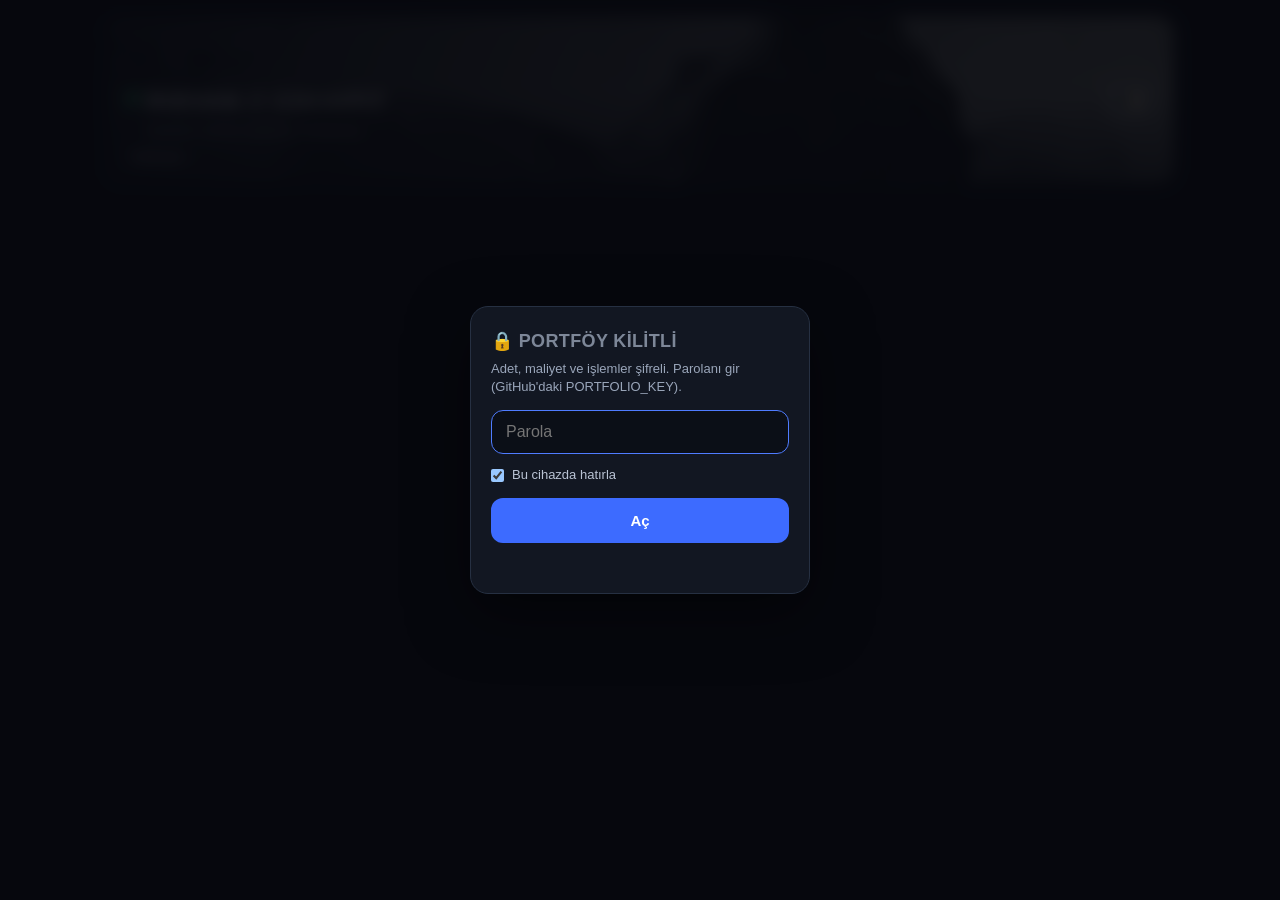
==== commit 2e9b01b0: "performans: değeri 0 olan ilk kayıtlar başlangıç sayılmıyor (tüm dönemler aynı görünüyordu) Co-Autho" ====
--- a/docs/index.html
+++ b/docs/index.html
@@ -71,6 +71,7 @@
 </style>
 <link rel="stylesheet" href="theme.css?v=1">
 <script src="vault.js?v=1"></script>
+<script src="perf.js?v=2"></script>
 </head>
 <body>
 <div class="masthead">
@@ -262,21 +263,26 @@
   const lost=P.watchlist.filter(t=>!validQ(Q.quotes[t]));
   h+=`<h2>İzleme listesi · momentuma göre</h2><div class="grid wl">`;
   wl.forEach((x,i)=>{
-    const zone=(P.buy_zones||{})[x.t],inZone=zone!=null&&x.q.c<=zone,dp=+x.q.dp||0;
+    let z0=(P.buy_zones||{})[x.t]; if(typeof z0==="number")z0={below:z0};
+    const zb=z0&&z0.below!=null?+z0.below:null, za=z0&&z0.above!=null?+z0.above:null, zone=z0?1:null,
+      inZone=(zb!=null&&x.q.c<=zb)||(za!=null&&x.q.c>=za),dp=+x.q.dp||0;
     const m=MS&&MS[x.t],rs=rsOf(x.t);
     const mtl=m?`<div class="mt">${m.trend&&m.trend.label?`<span class="chip">${esc(m.trend.label)}</span>`:""}${rs!=null?`<span class="${cls(rs)}"><b>RS ${sNum(rs,1)}</b></span>`:""}${m.verdict?`<span class="sub">${esc(m.verdict)}</span>`:""}</div>`:"";
     h+=`<div class="card" style="${inZone?"border-color:var(--up)":""}">
       <div class="row"><span><span class="rank">#${i+1}</span><b>${esc(x.t)}</b></span><span class="${cls(dp)}"><b>${sPct(dp)}</b></span></div>
       <div class="sub">${usd(+x.q.c)}${extTag(x.q)}</div>${mtl}
-      ${zone!=null?`<span class="chip ${inZone?"good":""}">${inZone?"🎯 alım bölgesinde":"alım ≤ "+usd(zone)}</span>`:""}</div>`;
+      ${zone!=null?`<span class="chip ${inZone?"good":""}">${inZone?(za!=null&&x.q.c>=za?"🚀 kırılım":"🎯 alım bölgesinde"):[zb!=null?"alım ≤ "+usd(zb):"",za!=null?"kırılım ≥ "+usd(za):""].filter(Boolean).join(" · ")}</span>`:""}</div>`;
   });
   h+=`</div>`;
   if(lost.length)h+=`<div class="sub" style="margin-top:8px">⚠ Fiyat alınamadı: ${lost.map(esc).join(", ")}</div>`;
 
+  h+=`<div id="perfBox"></div>`;
   h+=`<div class="motto" role="button" tabindex="0" aria-label="Günün duvar yazısı, dokununca değişir"><div class="motto-in"><span class="motto-k">DUVAR YAZISI</span><p class="motto-t"></p></div></div>`;
 
   $("#app").innerHTML=h;
   if(window.mottoInit)mottoInit();
+  if(window.PerfView){try{PerfView.render(document.getElementById("perfBox"),{H,P,Q,hide:false,total:S.total,cost:S.cost,
+    today:new Date().toLocaleDateString("en-CA",{timeZone:"America/New_York"})})}catch(e){console.warn(e)}}
   document.querySelectorAll(".pcard").forEach(el=>el.onclick=()=>openModal(el.dataset.t,S));
 
   const upd=new Date(Q.updated),age=Math.round((Date.now()-upd)/60000);
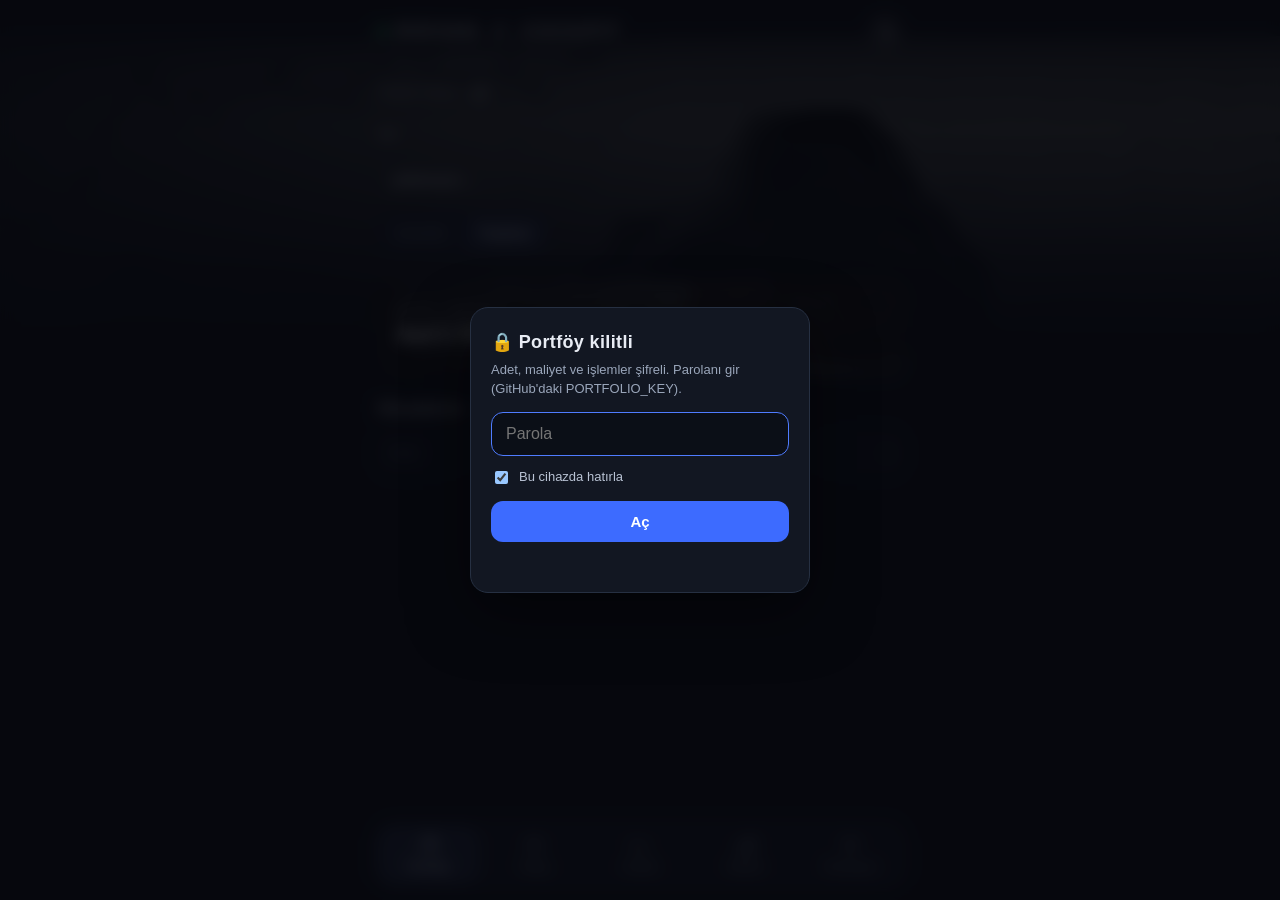
==== commit 996ef759: "P2 defter düzeltmeleri (denetlendi) + P4 ara kayıt (henüz denetlenmedi) P2: geri alınan akış, eksik " ====
--- a/docs/index.html
+++ b/docs/index.html
@@ -3,339 +3,14 @@
 <head>
 <meta charset="UTF-8">
 <meta name="viewport" content="width=device-width, initial-scale=1">
+<meta name="robots" content="noindex">
+<meta http-equiv="refresh" content="0; url=tg.html">
 <title>RIDVAN // COCKPIT</title>
 <link rel="icon" href="data:,">
-<style>
-:root{
-  --bg:#0a0d14;--card:#11151f;--text:#e8ecf4;--muted:#7d8798;--line:#1d2330;
-  --up:#3ddc84;--up-bg:rgba(61,220,132,.12);--down:#ff5c6c;--down-bg:rgba(255,92,108,.12);--flat-bg:#1a2030;
-  --warn:#f5b942;--warn-bg:rgba(245,185,66,.12);--accent:#5aa9ff;--on:#27304a;color-scheme:dark;
-}
-:root[data-theme="light"]{
-  --bg:#f4f6f9;--card:#fff;--text:#1b2430;--muted:#6b7686;--line:#e3e8ef;
-  --up:#16a34a;--up-bg:#e8f7ee;--down:#dc2626;--down-bg:#fdecec;--flat-bg:#f1f3f6;
-  --warn:#b7791f;--warn-bg:#fdf3dc;--accent:#2563eb;--on:#dbe4f3;color-scheme:light;
-}
-*{box-sizing:border-box;margin:0;padding:0}
-body{background:var(--bg);color:var(--text);font:15px/1.4 -apple-system,BlinkMacSystemFont,"Segoe UI",Roboto,sans-serif;padding:16px;max-width:1100px;margin:0 auto}
-header{display:flex;justify-content:space-between;align-items:center;gap:12px;margin-bottom:14px}
-h1{font-size:20px}
-h2{font-size:14px;text-transform:uppercase;letter-spacing:.06em;color:var(--muted);margin:22px 0 10px}
-button{font:inherit;color:var(--text);background:var(--card);border:1px solid var(--line);border-radius:8px;padding:6px 12px;cursor:pointer}
-#status{font-size:12px;color:var(--muted);margin-bottom:12px}
-#status.warn{color:var(--down);font-weight:600}
-.grid{display:grid;gap:10px}
-.sum{grid-template-columns:repeat(auto-fit,minmax(150px,1fr))}
-.pos{grid-template-columns:repeat(auto-fit,minmax(240px,1fr))}
-.wl{grid-template-columns:repeat(auto-fit,minmax(150px,1fr))}
-.card{background:var(--card);border:1px solid var(--line);border-radius:12px;padding:12px 14px}
-.label{font-size:11px;text-transform:uppercase;letter-spacing:.05em;color:var(--muted)}
-.big{font-size:21px;font-weight:700;margin-top:2px}
-.sub{font-size:12px;color:var(--muted)}
-.up{color:var(--up)}.down{color:var(--down)}
-.pcard{cursor:pointer;transition:transform .15s}
-.pcard:hover{transform:translateY(-2px)}
-.pcard.broken{border-color:var(--down);background:var(--down-bg);box-shadow:0 0 0 1px var(--down) inset}
-.card,.big,.sub,.row{font-variant-numeric:tabular-nums}
-.chip.warn{background:var(--warn-bg);color:var(--warn);font-weight:600}
-.sl{position:relative;height:6px;border-radius:99px;background:var(--flat-bg);margin:14px 0 4px}
-.sl .rng{position:absolute;top:0;bottom:0;border-radius:99px;opacity:.55}
-.sl .mk{position:absolute;top:-4px;width:3px;height:14px;border-radius:2px;background:var(--text);transform:translateX(-50%)}
-.sl .tick{position:absolute;top:-2px;bottom:-2px;width:2px;transform:translateX(-50%)}
-.slL{display:flex;justify-content:space-between;font-size:11px;color:var(--muted)}
-.sprow{display:flex;gap:6px;align-items:stretch;margin:6px 0 2px}
-.sprow svg.spark{margin:0;flex:1;min-width:0;height:44px}
-.spl{display:flex;flex-direction:column;justify-content:space-between;font-size:10px;color:var(--muted);text-align:right;min-width:46px;line-height:1.1}
-.reg{margin-top:10px;display:flex;flex-wrap:wrap;gap:8px 22px;align-items:center;justify-content:space-between}
-.reg .big{font-size:17px}
-.mt{font-size:11px;margin-top:3px;display:flex;flex-wrap:wrap;gap:3px 8px;align-items:center}
-.row{display:flex;justify-content:space-between;align-items:baseline;gap:8px}
-.tk{font-weight:700;font-size:16px}
-.chip{display:inline-block;font-size:11px;padding:1px 7px;border-radius:99px;background:var(--flat-bg);color:var(--muted);margin:3px 4px 0 0}
-.chip.bad{background:var(--down-bg);color:var(--down);font-weight:600}
-.chip.good{background:var(--up-bg);color:var(--up);font-weight:600}
-svg.spark{width:100%;height:30px;display:block;margin:6px 0 2px;overflow:visible}
-.bar{height:10px;border-radius:99px;background:var(--flat-bg);overflow:hidden}
-.bar>i{display:block;height:100%;background:var(--accent)}
-.alloc{display:flex;height:16px;border-radius:99px;overflow:hidden;background:var(--flat-bg)}
-.legend{display:flex;flex-wrap:wrap;gap:4px 14px;margin-top:8px;font-size:12px;color:var(--muted)}
-.legend b{display:inline-block;width:9px;height:9px;border-radius:2px;margin-right:5px}
-.rank{color:var(--muted);font-size:11px;margin-right:6px}
-#modal{position:fixed;inset:0;background:rgba(0,0,0,.5);display:none;align-items:center;justify-content:center;padding:16px;z-index:10}
-#modal.show{display:flex}
-#modal .card{max-width:420px;width:100%;max-height:90vh;overflow:auto}
-table{width:100%;border-collapse:collapse;font-size:13px;margin-top:6px}
-td{padding:4px 0;border-bottom:1px solid var(--line)}td:last-child{text-align:right;font-weight:600}
-.motto{margin-top:22px}
-.err{background:var(--down-bg);color:var(--down);padding:12px;border-radius:10px}
-</style>
-<link rel="stylesheet" href="theme.css?v=1">
-<script src="vault.js?v=1"></script>
-<script src="perf.js?v=2"></script>
+<script>/* Dashboard kaldırıldı; mini uygulamaya geç (arama ve # korunur: Telegram verisi #tgWebAppData). */
+location.replace("tg.html"+location.search+location.hash);</script>
 </head>
-<body>
-<div class="masthead">
-<header>
-  <h1><i></i>RIDVAN // COCKPIT</h1>
-  <button id="theme" type="button" aria-label="Tema değiştir">🌓</button>
-</header>
-<div class="tag">MARKET INTELLIGENCE TERMINAL</div>
-<div id="status">Yükleniyor…</div>
-</div>
-<main id="app"></main>
-<div id="modal"><div class="card" id="modalBody"></div></div>
-
-<script>
-"use strict";
-const PALETTE=["#4f86f7","#a78bfa","#f0b24c","#3fc1b0","#e879a6","#9bcf53","#f08a4b","#4cc3e6"];
-const $=s=>document.querySelector(s);
-const esc=s=>String(s).replace(/[&<>"']/g,c=>({"&":"&amp;","<":"&lt;",">":"&gt;",'"':"&quot;","'":"&#39;"}[c]));
-const num=(v,d=2)=>Number(v).toLocaleString("tr-TR",{minimumFractionDigits:d,maximumFractionDigits:d});
-const usd=(v,d=2)=>(v<0?"\u2212":"")+"$"+num(Math.abs(v),d);
-const sUsd=(v,d=2)=>(v>0?"+":v<0?"\u2212":"")+"$"+num(Math.abs(v),d);
-const sPct=v=>(v>0?"+":v<0?"\u2212":"")+"%"+num(Math.abs(v),2);
-const sNum=(v,d=1)=>(v>0?"+":v<0?"\u2212":"")+num(Math.abs(v),d);
-const cls=v=>v>0?"up":v<0?"down":"";
-const bg=v=>v>0?"up-bg":v<0?"down-bg":"flat-bg";
-const pct=(a,b)=>b?a/b*100:0;
-const validQ=q=>q&&Number(q.c)>0;
-// Ön/kapanış sonrası: quotes.json'daki ext güncelse (3 saat) fiyat/değişim onunla gösterilir; kapanış korunur.
-function eff(q){
-  const e=q&&q.ext;if(!e||!(+e.p>0))return q;
-  if(!(Date.now()-new Date(e.t).getTime()<3*3600e3))return q;
-  const base=e.sess==="pre"?+q.c:(+q.pc||+q.c);if(!(base>0))return q;
-  const c=+e.p;return {...q,c,d:c-base,dp:(c/base-1)*100,pc:base,extp:e.sess,close:+q.c};
-}
-const extTag=x=>x&&x.extp?(x.extp==="pre"?" 🌅":" 🌙"):"";
-
-/* ---- tema (localStorage erişilemezse sessizce yoksay) ---- */
-function getTheme(){try{return localStorage.getItem("theme")}catch(e){return null}}
-function setTheme(t){
-  if(t)document.documentElement.setAttribute("data-theme",t);
-  else document.documentElement.removeAttribute("data-theme");
-  try{t?localStorage.setItem("theme",t):localStorage.removeItem("theme")}catch(e){}
-}
-{const t=getTheme();setTheme(t==="light"?"light":"dark");}
-$("#theme").onclick=()=>{
-  const cur=document.documentElement.getAttribute("data-theme")||"dark";
-  setTheme(cur==="dark"?"light":"dark");
-};
-
-/* ---- veri ---- */
-async function getJson(name,optional){
-  try{
-    const r=await fetch("data/"+name+"?t="+Date.now(),{cache:"no-store"});
-    if(!r.ok)throw new Error(r.status);
-    const j=await r.json();
-    return window.Vault?await Vault.open(j):j;
-  }catch(e){if(optional)return null;throw new Error(name+" yüklenemedi");}
-}
-
-function levels(P,t){
-  const pos=P.portfolio[t],c=(P.position_levels||{})[t]||{},a=P.alerts||{};
-  let stop=c.stop_loss,target=c.target;
-  if(stop==null&&a.stop_loss_pct!=null)stop=pos.cost_basis*(1+a.stop_loss_pct/100);
-  if(target==null&&a.target_pct!=null)target=pos.cost_basis*(1+a.target_pct/100);
-  return {stop,target};
-}
-
-function compute(P,Q,H){
-  const pos=[];let value=0,cost=0,day=0,prev=0;
-  for(const [t,p] of Object.entries(P.portfolio)){
-    const q=Q.quotes[t];if(!validQ(q))continue;
-    const price=+q.c,pc=+(q.pc||q.c);
-    const v=p.shares*price,c=p.shares*p.cost_basis;
-    pos.push({t,shares:p.shares,cb:p.cost_basis,price,pc,value:v,cost:c,pnl:v-c,pnlPct:pct(v-c,c),
-      dayPnl:p.shares*(price-pc),dayPct:pct(price-pc,pc),stale:!!q.stale,extp:q.extp,close:q.close,...levels(P,t)});
-    value+=v;cost+=c;day+=p.shares*(price-pc);prev+=p.shares*pc;
-  }
-  const cash=+P.cash||0,total=value+cash;
-  pos.forEach(p=>p.weight=pct(p.value,total));
-  pos.sort((a,b)=>b.value-a.value);
-  const realized=(H.transactions||[]).reduce((s,x)=>s+(x.undone?0:(x.realized_pnl||0)),0);
-  return {pos,value,cost,cash,total,pnl:value-cost,pnlPct:pct(value-cost,cost),
-    day,dayPct:pct(day,prev),realized};
-}
-
-function monthProgress(P,H,total){
-  const target=P.monthly_target;if(!target)return null;
-  const today=new Date().toISOString().slice(0,10),month=today.slice(0,7);
-  const snaps=(H.snapshots||[]).filter(s=>s.date.startsWith(month)).sort((a,b)=>a.date<b.date?-1:1);
-  if(!snaps.length)return null;
-  const start=snaps[0];let flows=0;
-  for(const x of H.transactions||[]){
-    if(!x.undone&&x.date>start.date&&x.date.startsWith(month)){
-      if(x.action==="deposit")flows+=x.amount;else if(x.action==="withdraw")flows-=x.amount;
-    }
-  }
-  const gain=total-start.value-flows;
-  return {gain,target,pct:pct(gain,target),since:start.date};
-}
-
-function spark(series,stop){
-  if(!series||series.length<2)return '<div class="sub" style="margin:6px 0 2px">Trend verisi birikiyor…</div>';
-  const w=100,h=44,mn=Math.min(...series),mx=Math.max(...series);
-  const useStop=stop!=null&&stop>0&&stop>=mn*0.8&&stop<=mx*1.2;
-  const lo=useStop?Math.min(mn,stop):mn,hi=useStop?Math.max(mx,stop):mx,rng=(hi-lo)||1;
-  const y=v=>(h-3-(v-lo)/rng*(h-6)).toFixed(1);
-  const pts=series.map((v,i)=>(i/(series.length-1)*w).toFixed(1)+","+y(v)).join(" ");
-  const col=series[series.length-1]>=series[0]?"var(--up)":"var(--down)";
-  const sl=useStop?`<line x1="0" x2="${w}" y1="${y(stop)}" y2="${y(stop)}" stroke="var(--down)" stroke-width="1" stroke-dasharray="4 3" vector-effect="non-scaling-stroke" opacity=".8"/>`:"";
-  return `<div class="sprow"><svg class="spark" viewBox="0 0 ${w} ${h}" preserveAspectRatio="none">${sl}<polyline fill="none" stroke="${col}" stroke-width="1.8" vector-effect="non-scaling-stroke" points="${pts}"/></svg>
-   <div class="spl"><span>${usd(mx)}</span>${useStop?`<span style="color:var(--down)">stop</span>`:""}<span>${usd(mn)}</span></div></div>`;
-}
-function stopBar(p){
-  if(p.stop==null||p.target==null||!(p.target>p.stop))return "";
-  const lo=Math.min(p.stop,p.price),hi=Math.max(p.target,p.price),r=(hi-lo)||1;
-  const pos=v=>((v-lo)/r*100).toFixed(1);
-  const bad=p.price<=p.stop,good=p.price>=p.target;
-  return `<div class="sl" title="Stop – fiyat – hedef"><div class="rng" style="left:${pos(p.stop)}%;width:${(pos(p.target)-pos(p.stop)).toFixed(1)}%;background:linear-gradient(90deg,var(--down),var(--warn),var(--up))"></div>
-   <div class="tick" style="left:${pos(p.stop)}%;background:var(--down)"></div><div class="tick" style="left:${pos(p.target)}%;background:var(--up)"></div>
-   <div class="mk" style="left:${pos(p.price)}%;${bad?"background:var(--down)":good?"background:var(--up)":""}"></div></div>
-   <div class="slL"><span>Stop ${usd(p.stop)}</span><span>Hedef ${usd(p.target)}</span></div>`;
-}
-const seriesOf=(prices,t)=>{const h=(prices||{})[t]||{};return Object.keys(h).sort().map(d=>h[d])};
-
-/* ---- render ---- */
-let STATE=null;
-function render(){
-  const {P,Q,H,PR,MK}=STATE,S=compute(P,Q,H);
-  const mp=monthProgress(P,H,S.total);
-  let h="";
-
-  h+=`<div class="grid sum">
-   <div class="card"><div class="label">Toplam değer</div><div class="big">${usd(S.total)}</div><div class="sub">Pozisyon ${usd(S.value,0)} + nakit</div></div>
-   <div class="card"><div class="label">Bugünkü K/Z</div><div class="big ${cls(S.day)}">${sUsd(S.day)}</div><div class="sub ${cls(S.day)}">${sPct(S.dayPct)}</div></div>
-   <div class="card"><div class="label">Toplam K/Z</div><div class="big ${cls(S.pnl)}">${sUsd(S.pnl)}</div><div class="sub ${cls(S.pnl)}">${sPct(S.pnlPct)} · maliyet ${usd(S.cost,0)}</div></div>
-   <div class="card"><div class="label">Nakit</div><div class="big">${usd(S.cash)}</div><div class="sub">%${num(pct(S.cash,S.total),1)} portföy</div></div>
-   <div class="card"><div class="label">Gerçekleşen K/Z</div><div class="big ${cls(S.realized)}">${sUsd(S.realized)}</div><div class="sub">satışlardan</div></div>
-  </div>`;
-
-  const rg=MK&&MK.regime;
-  if(rg&&rg.score!=null&&rg.max){
-    const ct=Array.isArray(rg.cash_target)&&rg.cash_target.length>=2?rg.cash_target.map(Number):null;
-    const cp=pct(S.cash,S.total);
-    let ctx="";
-    if(ct){
-      const st=cp<ct[0]?["warn","hedefin altında"]:cp>ct[1]?["warn","hedefin üstünde"]:["good","hedef aralığında"];
-      ctx=`<div><div class="label">Önerilen nakit</div><div class="big">%${num(ct[0],0)}–${num(ct[1],0)}</div><div class="sub">Şu an %${num(cp,1)} <span class="chip ${st[0]}">${st[1]}</span></div></div>`;
-    }
-    h+=`<div class="card reg"><div><div class="label">Piyasa rejimi</div><div class="big">${esc(rg.label||"–")}</div></div>
-     <div><div class="label">Skor</div><div class="big">${esc(rg.score)}/${esc(rg.max)}</div></div>${ctx}</div>`;
-  }
-
-  if(mp){
-    const w=Math.max(0,Math.min(100,mp.pct));
-    h+=`<div class="card" style="margin-top:10px"><div class="row"><span class="label">Aylık hedef</span>
-     <span class="sub">${sUsd(mp.gain,0)} / ${usd(mp.target,0)} · %${num(Math.max(mp.pct,0),0)}</span></div>
-     <div class="bar" style="margin-top:8px"><i style="width:${w}%;background:${mp.gain>=0?"var(--up)":"var(--down)"}"></i></div>
-     <div class="sub" style="margin-top:4px">${esc(mp.since)} tarihindeki ilk kayda göre (para yatırma/çekme düzeltilir)</div></div>`;
-  }
-
-  const segs=S.pos.map((p,i)=>({n:p.t,w:p.weight,c:PALETTE[i%PALETTE.length]}));
-  segs.push({n:"Nakit",w:pct(S.cash,S.total),c:"#94a3b8"});
-  h+=`<h2>Dağılım</h2><div class="card"><div class="alloc">${segs.map(s=>`<div title="${esc(s.n)}" style="width:${s.w}%;background:${s.c}"></div>`).join("")}</div>
-   <div class="legend">${segs.map(s=>`<span><b style="background:${s.c}"></b>${esc(s.n)} %${num(s.w,1)}</span>`).join("")}</div></div>`;
-
-  h+=`<h2>Pozisyonlar</h2><div class="grid pos">`;
-  for(const p of S.pos){
-    const stopBad=p.stop!=null&&p.price<=p.stop,tgtGood=p.target!=null&&p.price>=p.target;
-    h+=`<div class="card pcard ${stopBad?"broken":""}" data-t="${esc(p.t)}">
-      <div class="row"><span class="tk">${esc(p.t)}</span><span class="${cls(p.dayPct)}"><b>${sPct(p.dayPct)}</b> bugün</span></div>
-      <div class="row"><span class="big" style="font-size:18px">${usd(p.price)}${extTag(p)}</span><span class="sub">${num(p.shares,0)} adet · %${num(p.weight,0)}</span></div>
-      ${spark(seriesOf(PR,p.t),p.stop)}
-      ${stopBar(p)}
-      <div class="row" style="margin-top:6px"><span class="sub">K/Z</span><span class="${cls(p.pnl)}"><b>${sUsd(p.pnl,0)}</b> (${sPct(p.pnlPct)})</span></div>
-      <div>${p.stop!=null?`<span class="chip ${stopBad?"bad":""}">Stop ${usd(p.stop)}${stopBad?" ⚠":""}</span>`:""}
-      ${p.target!=null?`<span class="chip ${tgtGood?"good":""}">Hedef ${usd(p.target)}${tgtGood?" ✓":""}</span>`:""}
-      ${p.extp?`<span class="chip">${p.extp==="pre"?"Ön piyasa":"Kapanış sonrası"} · kapanış ${usd(p.close)}</span>`:""}
-      ${p.stale?'<span class="chip bad">eski veri</span>':""}</div></div>`;
-  }
-  h+=`</div>`;
-
-  const MS=(MK&&MK.stocks)||null;
-  const rsOf=t=>{const m=MS&&MS[t];return m&&m.rs&&typeof m.rs.score==="number"?m.rs.score:null};
-  const wl=P.watchlist.map(t=>({t,q:Q.quotes[t]})).filter(x=>validQ(x.q)).sort((a,b)=>{
-    if(MS){const x=rsOf(a.t),y=rsOf(b.t);
-      if(x!=null&&y!=null&&x!==y)return y-x;
-      if((x==null)!==(y==null))return x==null?1:-1;}
-    return (b.q.dp||0)-(a.q.dp||0);});
-  const lost=P.watchlist.filter(t=>!validQ(Q.quotes[t]));
-  h+=`<h2>İzleme listesi · momentuma göre</h2><div class="grid wl">`;
-  wl.forEach((x,i)=>{
-    let z0=(P.buy_zones||{})[x.t]; if(typeof z0==="number")z0={below:z0};
-    const zb=z0&&z0.below!=null?+z0.below:null, za=z0&&z0.above!=null?+z0.above:null, zone=z0?1:null,
-      inZone=(zb!=null&&x.q.c<=zb)||(za!=null&&x.q.c>=za),dp=+x.q.dp||0;
-    const m=MS&&MS[x.t],rs=rsOf(x.t);
-    const mtl=m?`<div class="mt">${m.trend&&m.trend.label?`<span class="chip">${esc(m.trend.label)}</span>`:""}${rs!=null?`<span class="${cls(rs)}"><b>RS ${sNum(rs,1)}</b></span>`:""}${m.verdict?`<span class="sub">${esc(m.verdict)}</span>`:""}</div>`:"";
-    h+=`<div class="card" style="${inZone?"border-color:var(--up)":""}">
-      <div class="row"><span><span class="rank">#${i+1}</span><b>${esc(x.t)}</b></span><span class="${cls(dp)}"><b>${sPct(dp)}</b></span></div>
-      <div class="sub">${usd(+x.q.c)}${extTag(x.q)}</div>${mtl}
-      ${zone!=null?`<span class="chip ${inZone?"good":""}">${inZone?(za!=null&&x.q.c>=za?"🚀 kırılım":"🎯 alım bölgesinde"):[zb!=null?"alım ≤ "+usd(zb):"",za!=null?"kırılım ≥ "+usd(za):""].filter(Boolean).join(" · ")}</span>`:""}</div>`;
-  });
-  h+=`</div>`;
-  if(lost.length)h+=`<div class="sub" style="margin-top:8px">⚠ Fiyat alınamadı: ${lost.map(esc).join(", ")}</div>`;
-
-  h+=`<div id="perfBox"></div>`;
-  h+=`<div class="motto" role="button" tabindex="0" aria-label="Günün duvar yazısı, dokununca değişir"><div class="motto-in"><span class="motto-k">DUVAR YAZISI</span><p class="motto-t"></p></div></div>`;
-
-  $("#app").innerHTML=h;
-  if(window.mottoInit)mottoInit();
-  if(window.PerfView){try{PerfView.render(document.getElementById("perfBox"),{H,P,Q,hide:false,total:S.total,cost:S.cost,
-    today:new Date().toLocaleDateString("en-CA",{timeZone:"America/New_York"})})}catch(e){console.warn(e)}}
-  document.querySelectorAll(".pcard").forEach(el=>el.onclick=()=>openModal(el.dataset.t,S));
-
-  const upd=new Date(Q.updated),age=Math.round((Date.now()-upd)/60000);
-  const st=$("#status");
-  const mk=Q.market_open===true?"🟢 Piyasa açık":Q.market_open===false?"🔴 Piyasa kapalı":"⚪";
-  st.textContent=`${mk} · Son veri: ${upd.toLocaleString("tr-TR",{hour:"2-digit",minute:"2-digit",day:"2-digit",month:"2-digit"})} (${age} dk önce)`;
-  st.className=(Q.market_open===true&&age>40)?"warn":"";
-  if(st.className)st.textContent+=" · veri gecikmiş olabilir";
-  if(window.Vault&&Vault.unlocked()){const lk=document.createElement("a");lk.href="#";lk.textContent=" · 🔒 Kilitle";
-    lk.style.color="inherit";lk.onclick=e=>{e.preventDefault();Vault.forget()};st.appendChild(lk);}
-}
-
-function openModal(t,S){
-  const p=S.pos.find(x=>x.t===t);if(!p)return;
-  const tx=(STATE.H.transactions||[]).filter(x=>x.ticker===t).slice(-5).reverse();
-  const row=(a,b)=>`<tr><td>${a}</td><td>${b}</td></tr>`;
-  $("#modalBody").innerHTML=`<div class="row"><span class="tk" style="font-size:20px">${esc(t)}</span><button type="button" id="close">Kapat</button></div>
-   <table>
-   ${row(p.extp?(p.extp==="pre"?"Ön piyasa fiyatı":"Kapanış sonrası fiyat"):"Fiyat",usd(p.price))}${p.extp?row("Kapanış",usd(p.close)):""}${row("Önceki kapanış",usd(p.pc))}${row("Bugün",`<span class="${cls(p.dayPnl)}">${sUsd(p.dayPnl)} (${sPct(p.dayPct)})</span>`)}
-   ${row("Adet",num(p.shares,0))}${row("Ort. maliyet",usd(p.cb,4))}
-   ${row("Pozisyon değeri",usd(p.value))}${row("Maliyet tutarı",usd(p.cost))}
-   ${row("Toplam K/Z",`<span class="${cls(p.pnl)}">${sUsd(p.pnl)} (${sPct(p.pnlPct)})</span>`)}
-   ${row("Portföy ağırlığı","%"+num(p.weight,1))}
-   ${p.stop!=null?row("Stop",usd(p.stop)):""}${p.target!=null?row("Hedef",usd(p.target)):""}</table>
-   ${tx.length?`<h2 style="margin-top:14px">Son işlemler</h2><table>${tx.map(x=>row(esc(x.date)+" "+esc(x.action==="buy"?"ALIŞ":"SATIŞ"),num(x.shares,0)+" @ "+usd(x.price))).join("")}</table>`:""}`;
-  $("#modal").classList.add("show");
-  $("#close").onclick=closeModal;
-}
-function closeModal(){$("#modal").classList.remove("show")}
-$("#modal").onclick=e=>{if(e.target.id==="modal")closeModal()};
-document.addEventListener("keydown",e=>{if(e.key==="Escape")closeModal()});
-
-const MARKET_URL="https://raw.githubusercontent.com/ridvanylmz-code/portfolio-midas/market-data/market.json";
-async function load(){
-  try{
-    const [P,Q,H,PR]=await Promise.all([getJson("portfolio.json"),getJson("quotes.json"),
-      getJson("history.json",true),getJson("prices.json",true)]);
-    if(Q&&Q.quotes)for(const t of Object.keys(Q.quotes))Q.quotes[t]=eff(Q.quotes[t]);
-    let MK=null;
-    try{
-      const r=await fetch(MARKET_URL+"?t="+Date.now(),{cache:"no-store"});
-      if(r.ok){const j=await r.json();if(j&&typeof j==="object"&&j.stocks)MK=j;}
-    }catch(e){MK=null}
-    STATE={P,Q,H:H||{transactions:[],snapshots:[]},PR:PR||{},MK};
-    render();
-  }catch(e){
-    $("#app").innerHTML=`<div class="err">${esc(e.message)}. İlk kurulumda "Portföy İzleme" workflow'unu bir kez elle çalıştırın.</div>`;
-    $("#status").textContent="";
-  }
-}
-load();
-setInterval(load,60000);
-</script>
-<script src="motto.js?v=1"></script>
+<body style="font:16px/1.5 -apple-system,Segoe UI,Roboto,sans-serif;padding:24px;background:#0a0d14;color:#e8ecf4">
+<p><a href="tg.html" style="color:#5aa9ff">Uygulamaya git &rarr;</a></p>
 </body>
 </html>
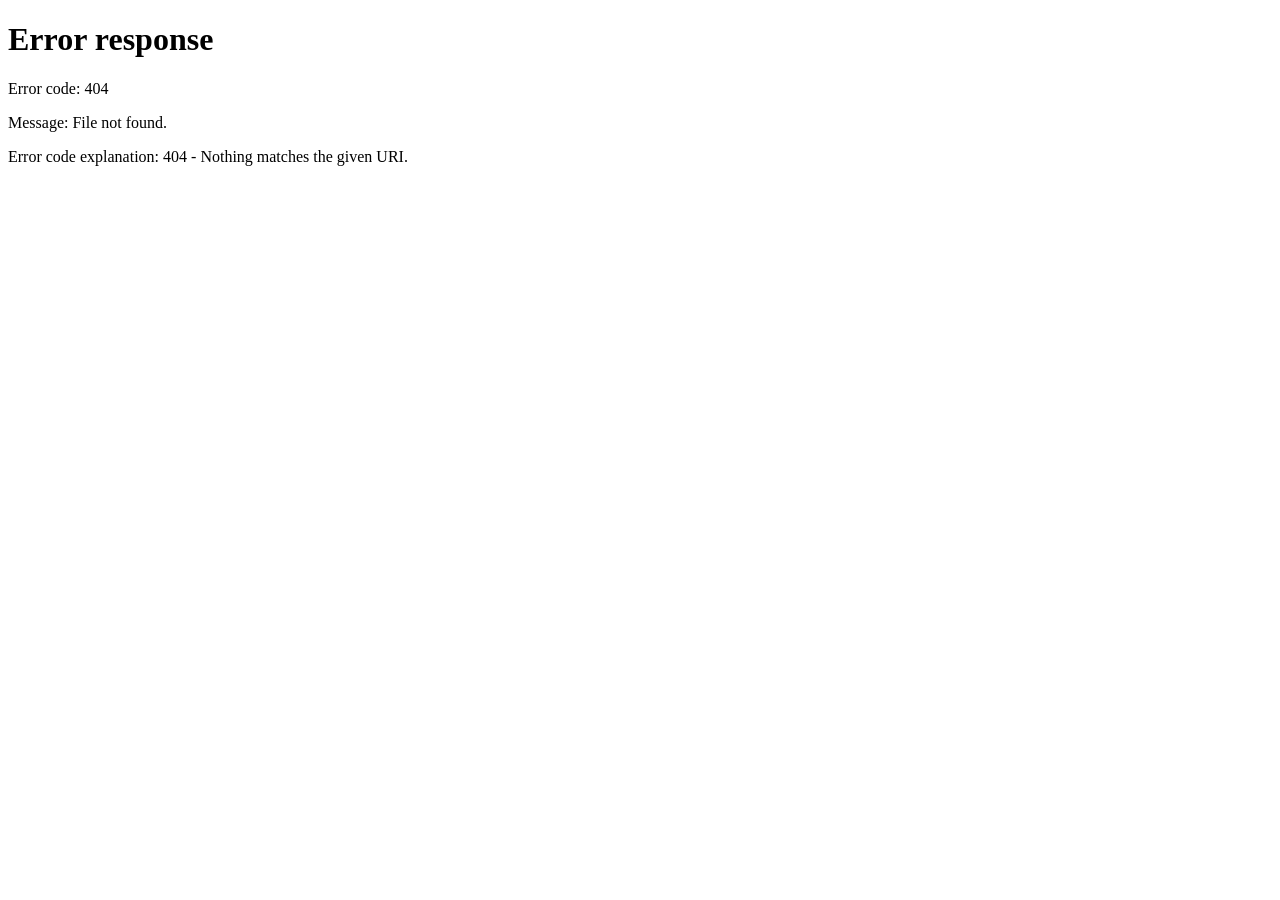
==== commit 407a755d: "wip: Q1/Q2/Q3 (ara kayıt, henüz denetlenmedi; main'e alınmamalı) Co-Authored-By: Claude Fable 5.2 <n" ====
--- a/docs/index.html
+++ b/docs/index.html
@@ -4,13 +4,13 @@
 <meta charset="UTF-8">
 <meta name="viewport" content="width=device-width, initial-scale=1">
 <meta name="robots" content="noindex">
-<meta http-equiv="refresh" content="0; url=tg.html">
+<meta http-equiv="refresh" content="0; url=bugun.html">
 <title>RIDVAN // COCKPIT</title>
 <link rel="icon" href="data:,">
 <script>/* Dashboard kaldırıldı; mini uygulamaya geç (arama ve # korunur: Telegram verisi #tgWebAppData). */
-location.replace("tg.html"+location.search+location.hash);</script>
+location.replace("bugun.html"+location.search+location.hash);</script>
 </head>
 <body style="font:16px/1.5 -apple-system,Segoe UI,Roboto,sans-serif;padding:24px;background:#0a0d14;color:#e8ecf4">
-<p><a href="tg.html" style="color:#5aa9ff">Uygulamaya git &rarr;</a></p>
+<p><a href="bugun.html" style="color:#5aa9ff">Uygulamaya git &rarr;</a></p>
 </body>
 </html>
